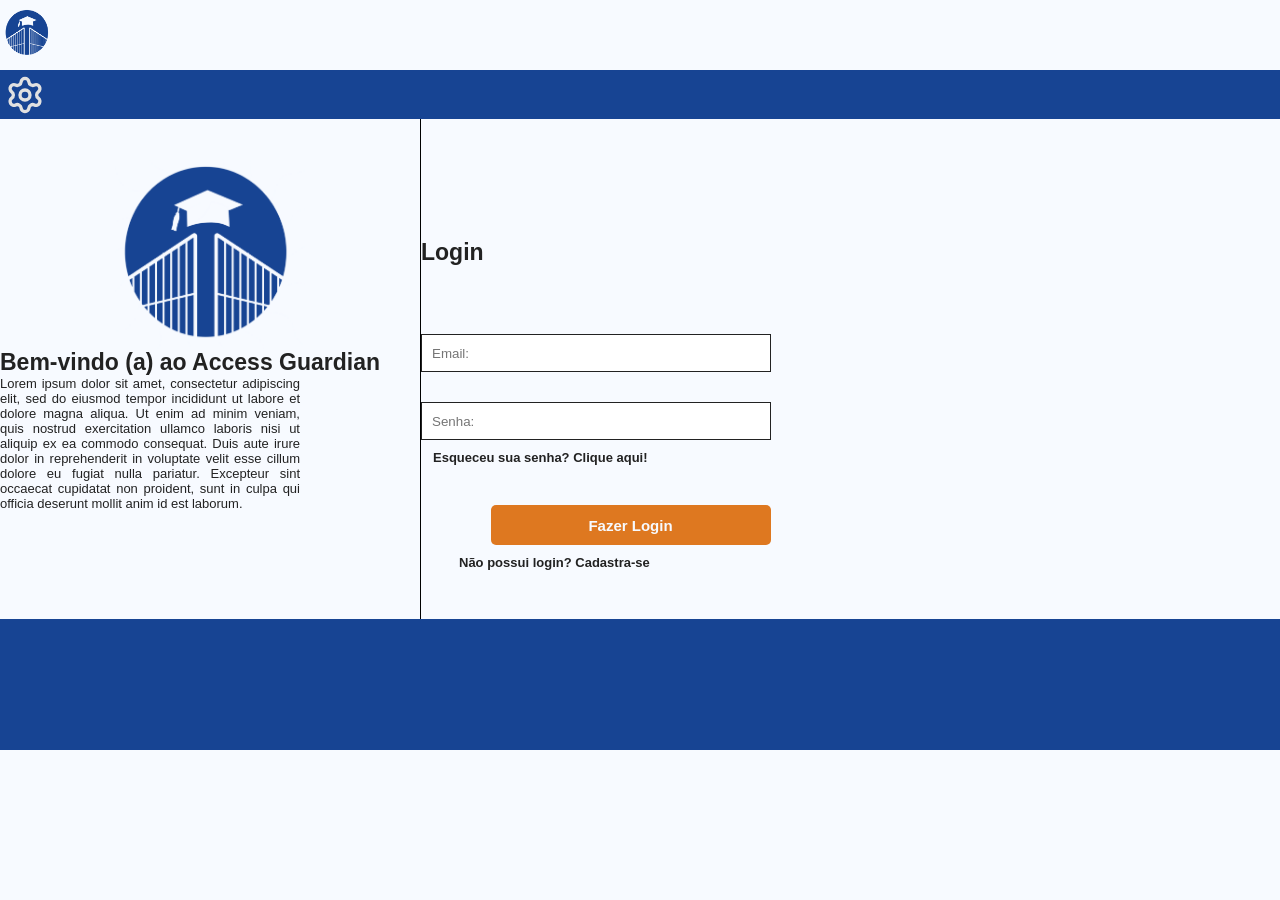
==== paginas/html/inicio.html @ 089315be "Finalizacao da tela de login" ====
<!DOCTYPE html>
<html lang="pt-br">

<head>
    <meta charset="UTF-8">
    <meta name="viewport" content="width=device-width, initial-scale=1.0">
    <title>Início</title>
    <link rel="stylesheet" href="../style/style.css">
</head>

<body>

    <header class="page-header">
        <nav class="menu-header">
            <a href="inicio.html">
                <img src="../../imagens/logos/logo_fundo_branco.png" alt="Logo" class="logo-header">
            </a>
        </nav>
    </header>

    <main class="main-content">
        <button class="settings-main" aria-label="Configurações">

            <svg xmlns="http://www.w3.org/2000/svg" width="40" height="40" viewBox="0 0 24 24" fill="none"
                stroke="#E1E1E1" stroke-width="2" stroke-linecap="round" stroke-linejoin="round"
                class="lucide lucide-settings-icon lucide-settings">
                <path
                    d="M9.671 4.136a2.34 2.34 0 0 1 4.659 0 2.34 2.34 0 0 0 3.319 1.915 2.34 2.34 0 0 1 2.33 4.033 2.34 2.34 0 0 0 0 3.831 2.34 2.34 0 0 1-2.33 4.033 2.34 2.34 0 0 0-3.319 1.915 2.34 2.34 0 0 1-4.659 0 2.34 2.34 0 0 0-3.32-1.915 2.34 2.34 0 0 1-2.33-4.033 2.34 2.34 0 0 0 0-3.831A2.34 2.34 0 0 1 6.35 6.051a2.34 2.34 0 0 0 3.319-1.915" />
                <circle cx="12" cy="12" r="3" />
            </svg>

        </button>

        <section class="content-page">

            <div class="bloco1-content-page">
                <img src="../../imagens/logos/logo_fundo_branco.png" alt="Logo" class="logo-content-page">

                <p class="txt-bemVindo-content-page">Bem-vindo (a) ao Access Guardian</p>

                <p class="txt-introdutivo-content-page">Lorem ipsum dolor sit amet, consectetur adipiscing elit, sed do
                    eiusmod tempor incididunt ut labore et dolore magna aliqua. Ut enim ad minim veniam, quis nostrud
                    exercitation ullamco laboris nisi ut aliquip ex ea commodo consequat. Duis aute irure dolor in
                    reprehenderit in voluptate velit esse cillum dolore eu fugiat nulla pariatur. Excepteur sint
                    occaecat cupidatat non proident, sunt in culpa qui officia deserunt mollit anim id est laborum.</p>
            </div>
            <div class="bloco2-content-page">

                <p class="title-login-content-page">Login</p>

                <form action="../php/classes/loginConfig.php" class="form-login-content-page">
                    <input type="email" id="emailUser" class="input-email-content-page" placeholder="Email:" required>
                    <input type="password" id="senhaUser" class="input-senha-content-page" placeholder="Senha:" required>

                    <p class="txt-esqueceuSenha-content-page">Esqueceu sua senha? <a href="">Clique aqui!</a></p>

                    <input type="submit" class="btn-login-content-page" value="Fazer Login">

                    <p class="txt-cadastrase-content-page">Não possui login? <a href="">Cadastra-se</a></p>
                </form>

            </div>

        </section>
    </main>

    <footer class="page-footer">
        <nav class="menu-footer">
            <div class="bloco1-page-footer">

            </div>
            <div class="bloco2-page-footer">
                
            </div>
            <div class="bloco3-page-footer"></div>
            <div class="bloco4-page-footer"></div>
        </nav>
    </footer>


</body>

</html>
---- paginas/style/style.css ----
* {
    padding: 0;
    margin: 0;
    box-sizing: border-box;
}

body {
    min-height: 100vh;
    display: flex;
    flex-direction: column;
}

.settings-main {
    background-color: transparent;
    border: none;
}

.page-header {
    background-color: #F7FAFF;
    height: 70px;
    align-items: center;
}

.main-content {
    background-color: #174493;
    flex: 1;
    padding-bottom: 100px;
}

.settings-main {
    margin-left: 5px;
    margin-top: 5px;
    width: fit-content;
    cursor: pointer;
}

.menu-header {
    display: flex;
    height: 70px;
    align-items: center;
}

.logo-header {
    height: 50px;
    width: 50px;
    margin-left: 3px;
    cursor: pointer;
}

.content-page {
    height: auto;
    min-height: 500px;
    width: auto;
    min-width: 800px;
    justify-self: center;
    background-color: #F7FAFF;
    display: flex;
}

.bloco1-content-page {
    display: block;
    height: auto;
    width: fit-content;
    min-width: 420px;
    justify-items: center;
    padding-top: 40px;
}

.txt-bemVindo-content-page {
    font-size: 23px;
    font-family: Arial, Helvetica, sans-serif;
    font-weight: 600;
    color: #222222;
}

.txt-introdutivo-content-page {
    text-align: justify;
    font-family: Arial, Helvetica, sans-serif;
    max-width: 300px;
    font-size: 13px;
    color: #222222;
}

.logo-content-page {
    display: flex;
    width: 190px;
    height: 190px;
    margin: 0 auto;
}

.bloco2-content-page {
    border-left: 1px solid black;
    display: block;
    height: auto;
    width: fit-content;
    min-width: 420px;
    justify-items: center;
    align-items: center;
    padding-top: 120px;
}

.form-login-content-page {
    display: flex;
    flex-direction: column;
}

.title-login-content-page {
    font-family: Arial, Helvetica, sans-serif;
    font-size: 23px;
    font-weight: 600;
    color: #222222;
}

.input-email-content-page {
    width: 350px;
    height: 38px;
    border: 1px solid #222222;
    padding-left: 10px;
    margin-top: 68px;
}

.input-senha-content-page {
    width: 350px;
    height: 38px;
    border: 1px solid #222222;
    padding-left: 10px;
    margin-top: 30px;
}

.input-email-content-page:focus,
.input-senha-content-page:focus {
    outline: 1px solid #222222;
}

.txt-esqueceuSenha-content-page {
    font-family: Arial, Helvetica, sans-serif;
    font-weight: 600;
    font-size: 13px;
    color: #222222;
    padding-left: 12px;
    padding-top: 10px;
}

.txt-esqueceuSenha-content-page a {
    color: #222222;
    text-decoration: none;
}

.btn-login-content-page {
    width: 280px;
    margin: 0 auto;
    height: 40px;
    background-color: #DE7820;
    border: none;
    border-radius: 5px;
    color: #F7FAFF;
    font-size: 15px;
    font-weight: 600;
    margin-top: 40px;
    cursor: pointer;
}

.txt-cadastrase-content-page {
    font-family: Arial, Helvetica, sans-serif;
    font-weight: 600;
    font-size: 13px;
    color: #222222;
    padding-left: 38px;
    padding-top: 10px;
}
.txt-cadastrase-content-page a {
    color: #222222;
    text-decoration: none;
}
.page-footer{
    background-color: #F7FAFF;
    height: 150px;
}
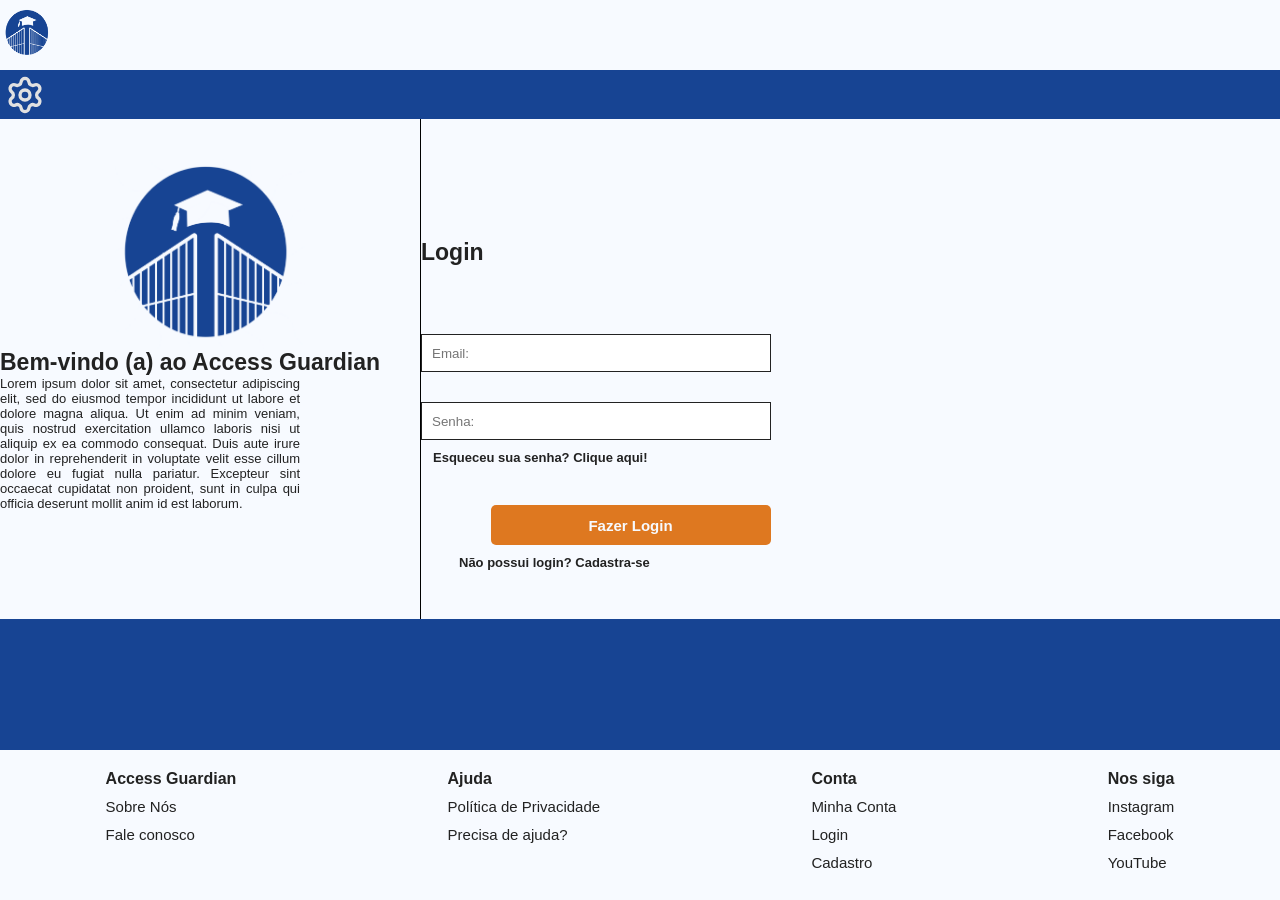
==== commit 2165de5e: "Finalizacao da tela de login" ====
--- a/paginas/html/inicio.html
+++ b/paginas/html/inicio.html
@@ -50,7 +50,8 @@
 
                 <form action="../php/classes/loginConfig.php" class="form-login-content-page">
                     <input type="email" id="emailUser" class="input-email-content-page" placeholder="Email:" required>
-                    <input type="password" id="senhaUser" class="input-senha-content-page" placeholder="Senha:" required>
+                    <input type="password" id="senhaUser" class="input-senha-content-page" placeholder="Senha:"
+                        required>
 
                     <p class="txt-esqueceuSenha-content-page">Esqueceu sua senha? <a href="">Clique aqui!</a></p>
 
@@ -67,13 +68,27 @@
     <footer class="page-footer">
         <nav class="menu-footer">
             <div class="bloco1-page-footer">
-
+                <p class="title-page-footer">Access Guardian</p>
+                <p class="txt-sobreNos-page-footer"><a href="">Sobre Nós</a></p>
+                <p class="txt-faleConosco-page-footer"><a href="">Fale conosco</a></p>
             </div>
             <div class="bloco2-page-footer">
-                
+                <p class="title-page-footer">Ajuda</p>
+                <p class="txt-politica-page-footer"><a href="">Política de Privacidade</a></p>
+                <p class="txt-ajuda-page-footer"><a href="">Precisa de ajuda?</a></p>
             </div>
-            <div class="bloco3-page-footer"></div>
-            <div class="bloco4-page-footer"></div>
+            <div class="bloco3-page-footer">
+                <p class="title-page-footer">Conta</p>
+                <p class="txt-conta-page-footer"><a href="">Minha Conta</a></p>
+                <p class="txt-login-page-footer"><a href="">Login</a></p>
+                <p class="txt-cadastro-page-footer"><a href="">Cadastro</a></p>
+            </div>
+            <div class="bloco4-page-footer">
+                <p class="title-page-footer">Nos siga</p>
+                <p class="txt-instagram-page-footer"><a href="">Instagram</a></p>
+                <p class="txt-facebook-page-footer"><a href="">Facebook</a></p>
+                <p class="txt-youtube-page-footer"><a href="">YouTube</a></p>
+            </div>
         </nav>
     </footer>
 
--- a/paginas/style/style.css
+++ b/paginas/style/style.css
@@ -168,11 +168,75 @@
     padding-left: 38px;
     padding-top: 10px;
 }
+
 .txt-cadastrase-content-page a {
     color: #222222;
     text-decoration: none;
 }
-.page-footer{
+
+.page-footer {
     background-color: #F7FAFF;
     height: 150px;
+
+}
+
+.menu-footer {
+    display: flex;
+    justify-content: space-around;
+
+}
+
+.bloco1-page-footer {
+    display: block;
+    width: fit-content;
+    height: 150px;
+    padding-top: 10px;
+}
+
+.bloco2-page-footer {
+    display: block;
+    width: fit-content;
+    height: 150px;
+    padding-top: 10px;
+}
+
+.bloco3-page-footer {
+    display: block;
+    width: fit-content;
+    height: 150px;
+    padding-top: 10px;
+}
+
+.bloco4-page-footer {
+    display: block;
+    width: fit-content;
+    height: 150px;
+    padding-top: 10px;
+}
+
+.title-page-footer {
+    font-family: Arial, Helvetica, sans-serif;
+    font-weight: 600;
+    color: #222222;
+}
+
+.bloco1-page-footer a,
+.bloco2-page-footer a,
+.bloco3-page-footer a,
+.bloco4-page-footer a {
+    text-decoration: none;
+    color: #222222;
+    font-family: Arial, Helvetica, sans-serif;
+    font-size: 15px;
+    text-align: left;
+}
+
+.page-footer p {
+    padding-top: 10px;
+}
+
+.logo-page-footer {
+    width: 50px;
+    height: 50px;
+    margin-top: 20px;
 }
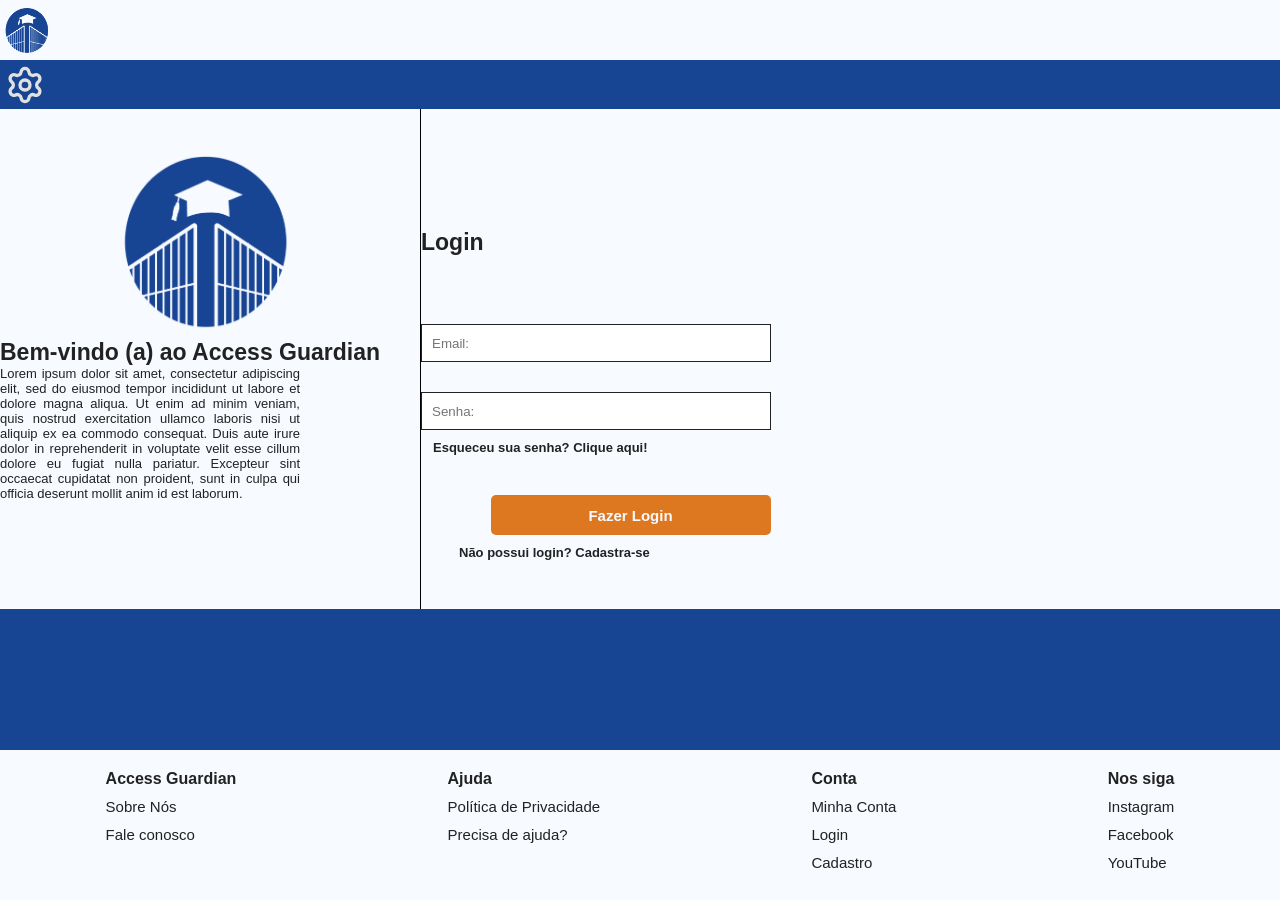
==== commit 9d699f49: "Update inicio.html" ====
--- a/paginas/html/inicio.html
+++ b/paginas/html/inicio.html
@@ -10,6 +10,7 @@
 
 <body>
 
+    <!-- Campo que abriga o menu de cima -->
     <header class="page-header">
         <nav class="menu-header">
             <a href="inicio.html">
@@ -18,7 +19,11 @@
         </nav>
     </header>
 
+    <!-- O main da pagina main-content. Abriga todo o conteudo principal incluindo a parte de configuracao -->
+        
     <main class="main-content">
+
+        <!-- Botao de configuracoes da pagina -->
         <button class="settings-main" aria-label="Configurações">
 
             <svg xmlns="http://www.w3.org/2000/svg" width="40" height="40" viewBox="0 0 24 24" fill="none"
@@ -31,10 +36,16 @@
 
         </button>
 
+        <!-- Este campo content-page abriga todo o conteudo principal exceto a parte de configuracao -->
         <section class="content-page">
 
+            <!-- Este bloco1 é o campo que contem a introducao do site. -->
             <div class="bloco1-content-page">
-                <img src="../../imagens/logos/logo_fundo_branco.png" alt="Logo" class="logo-content-page">
+                <picture>
+                    <source media="(max-width: 510px)" srcset="../../imagens/logos/logo_fundo_azul.png">
+                    <img src="../../imagens/logos/logo_fundo_branco.png" class="logo-content-page" alt="Logo">
+                </picture>
+                
 
                 <p class="txt-bemVindo-content-page">Bem-vindo (a) ao Access Guardian</p>
 
@@ -43,11 +54,16 @@
                     exercitation ullamco laboris nisi ut aliquip ex ea commodo consequat. Duis aute irure dolor in
                     reprehenderit in voluptate velit esse cillum dolore eu fugiat nulla pariatur. Excepteur sint
                     occaecat cupidatat non proident, sunt in culpa qui officia deserunt mollit anim id est laborum.</p>
+
+                    <button class="btn-bloco1-content-page" onclick="location.href = 'login.html'">Ir para o login</button>
             </div>
+
+            <!-- Este é o bloco2 que contem toda a informacao de login do usuario -->
             <div class="bloco2-content-page">
 
                 <p class="title-login-content-page">Login</p>
 
+                <!-- Este é o formulario que abriga os inputs e dereciona o usuario para as proximas etapas -->
                 <form action="../php/classes/loginConfig.php" class="form-login-content-page">
                     <input type="email" id="emailUser" class="input-email-content-page" placeholder="Email:" required>
                     <input type="password" id="senhaUser" class="input-senha-content-page" placeholder="Senha:"
@@ -64,7 +80,9 @@
 
         </section>
     </main>
-
+    <!-- Aqui é onde acaba todo o conteudo principal, main-content e content-page -->
+    
+    <!-- Este é o rodapé do site, tendo um bloco de separacao para cada parte de informacoes -->
     <footer class="page-footer">
         <nav class="menu-footer">
             <div class="bloco1-page-footer">
@@ -95,4 +113,4 @@
 
 </body>
 
-</html>+</html>
--- a/paginas/style/style.css
+++ b/paginas/style/style.css
@@ -17,7 +17,7 @@
 
 .page-header {
     background-color: #F7FAFF;
-    height: 70px;
+    height: 60px;
     align-items: center;
 }
 
@@ -36,7 +36,7 @@
 
 .menu-header {
     display: flex;
-    height: 70px;
+    height: 65px;
     align-items: center;
 }
 
@@ -160,6 +160,21 @@
     cursor: pointer;
 }
 
+.btn-bloco1-content-page {
+    width: 280px;
+    margin: 0 auto;
+    height: 40px;
+    background-color: #DE7820;
+    border: none;
+    border-radius: 5px;
+    color: #F7FAFF;
+    font-size: 15px;
+    font-weight: 600;
+    margin-top: 40px;
+    cursor: pointer;
+    display: none;
+}
+
 .txt-cadastrase-content-page {
     font-family: Arial, Helvetica, sans-serif;
     font-weight: 600;
@@ -174,10 +189,592 @@
     text-decoration: none;
 }
 
+@media (max-width: 900px) {
+    .content-page {
+        max-height: 400px;
+        max-width: 400px;
+    }
+
+    .logo-content-page {
+        width: 120px;
+        height: 120px;
+    }
+
+    .txt-bemVindo-content-page {
+        font-size: 18px;
+    }
+
+    .txt-introdutivo-content-page {
+        font-size: 12px;
+    }
+
+    .title-login-content-page {
+        font-size: 18px;
+    }
+
+    .input-email-content-page {
+        width: 300px;
+        height: 30px;
+    }
+
+    .input-senha-content-page {
+        width: 300px;
+        height: 30px;
+    }
+
+    .txt-esqueceuSenha-content-page {
+        font-size: 12px;
+    }
+
+    .txt-cadastrase-content-page {
+        font-size: 12px;
+    }
+
+    .btn-login-content-page {
+        width: 240px;
+        height: 35px;
+    }
+}
+
+@media (max-width: 840px) {
+    .content-page {
+        height: 400px;
+        width: 400px;
+        min-width: 600px;
+        min-height: 500px;
+    }
+
+    .logo-content-page {
+        width: 100px;
+        height: 100px;
+    }
+
+    .txt-bemVindo-content-page {
+        font-size: 14px;
+    }
+
+    .txt-introdutivo-content-page {
+        font-size: 10px;
+        max-width: 220px;
+    }
+
+    .title-login-content-page {
+        font-size: 14px;
+    }
+
+    .input-email-content-page {
+        width: 200px;
+        height: 30px;
+        margin-top: 30px;
+    }
+
+    .input-senha-content-page {
+        width: 200px;
+        height: 30px;
+        margin-top: 10px;
+    }
+
+    .txt-esqueceuSenha-content-page {
+        font-size: 10px;
+    }
+
+    .txt-cadastrase-content-page {
+        font-size: 10px;
+        padding-left: 15px;
+    }
+
+    .btn-login-content-page {
+        width: 180px;
+        height: 30px;
+        margin-top: 20px;
+    }
+
+    .bloco1-content-page {
+        height: auto;
+        width: fit-content;
+        min-width: 300px;
+    }
+
+    .bloco2-content-page {
+        height: auto;
+        width: fit-content;
+        min-width: 300px;
+        padding-top: 80px;
+    }
+}
+
+@media (max-width: 650px) {
+    .content-page {
+        height: 300px;
+        width: 300px;
+        min-width: 500px;
+        min-height: 400px;
+    }
+
+    .logo-content-page {
+        width: 80px;
+        height: 80px;
+    }
+
+    .txt-bemVindo-content-page {
+        font-size: 12px;
+    }
+
+    .txt-introdutivo-content-page {
+        font-size: 8px;
+        max-width: 190px;
+    }
+
+    .title-login-content-page {
+        font-size: 12px;
+    }
+
+    .input-email-content-page {
+        width: 170px;
+        height: 25px;
+    }
+
+    .input-senha-content-page {
+        width: 170px;
+        height: 25px;
+    }
+
+    .txt-esqueceuSenha-content-page {
+        font-size: 8px;
+    }
+
+    .txt-cadastrase-content-page {
+        font-size: 8px;
+        padding-left: 15px;
+    }
+
+    .btn-login-content-page {
+        width: 150px;
+        height: 25px;
+        font-size: 12px;
+    }
+
+    .bloco1-content-page {
+        height: auto;
+        width: fit-content;
+        min-width: 250px;
+    }
+
+    .bloco2-content-page {
+        height: auto;
+        width: fit-content;
+        min-width: 250px;
+        padding-top: 80px;
+    }
+}
+
+@media (max-width: 510px) {
+    .page-header{
+            height: 30px;
+    }
+    .menu-header{
+        display: none;
+    }
+    .content-page {
+        height: 300px;
+        width: 300px;
+        min-width: 300px;
+        min-height: 400px;
+        background-color: transparent;
+    }
+
+    .logo-content-page {
+        width: 80px;
+        height: 80px;
+    }
+
+    .txt-bemVindo-content-page {
+        font-size: 18px;
+        color: #F7FAFF;
+    }
+
+    .txt-introdutivo-content-page {
+        font-size: 14px;
+        max-width: 300px;
+        color: #F7FAFF;
+        ;
+    }
+
+    .title-login-content-page {
+        display: none;
+    }
+
+    .input-email-content-page {
+        display: none;
+    }
+
+    .input-senha-content-page {
+        display: none;
+    }
+
+    .txt-esqueceuSenha-content-page {
+        display: none;
+    }
+
+    .txt-cadastrase-content-page {
+        display: none;
+    }
+
+    .btn-login-content-page {
+        display: none;
+    }
+
+    .bloco1-content-page {
+        display: block;
+        height: auto;
+        width: 100%;
+        justify-items: center;
+    }
+
+    .bloco2-content-page {
+        display: none;
+    }
+
+    .btn-bloco1-content-page {
+        width: 280px;
+        margin: 0 auto;
+        height: 40px;
+        background-color: #DE7820;
+        border: none;
+        border-radius: 5px;
+        color: #F7FAFF;
+        font-size: 15px;
+        font-weight: 600;
+        margin-top: 40px;
+        cursor: pointer;
+        display: flex;
+        justify-content: center;
+        align-items: center;
+    }
+}
+
+@media (max-width: 320px) {
+    .content-page {
+        height: 300px;
+        width: 100%;
+        min-width: 200px;
+        min-height: 400px;
+        background-color: transparent;
+    }
+
+    .logo-content-page {
+        width: 80px;
+        height: 80px;
+    }
+
+    .txt-bemVindo-content-page {
+        font-size: 15px;
+        color: #F7FAFF;
+    }
+
+    .txt-introdutivo-content-page {
+        font-size: 12px;
+        max-width: 240px;
+        color: #F7FAFF;
+        ;
+    }
+
+    .title-login-content-page {
+        display: none;
+    }
+
+    .input-email-content-page {
+        display: none;
+    }
+
+    .input-senha-content-page {
+        display: none;
+    }
+
+    .txt-esqueceuSenha-content-page {
+        display: none;
+    }
+
+    .txt-cadastrase-content-page {
+        display: none;
+    }
+
+    .btn-login-content-page {
+        display: none;
+    }
+
+    .bloco1-content-page {
+        display: block;
+        height: auto;
+        width: 100%;
+        justify-items: center;
+        min-width: fit-content;
+    }
+
+    .bloco2-content-page {
+        display: none;
+    }
+
+    .btn-bloco1-content-page {
+        width: 240px;
+        margin: 0 auto;
+        height: 40px;
+        background-color: #DE7820;
+        border: none;
+        border-radius: 5px;
+        color: #F7FAFF;
+        font-size: 15px;
+        font-weight: 600;
+        margin-top: 40px;
+        cursor: pointer;
+        display: flex;
+        justify-content: center;
+        align-items: center;
+    }
+}
+
+@media (max-width: 270px) {
+    .content-page {
+        height: 300px;
+        width: 200px;
+        min-width: 180px;
+        min-height: 200px;
+        background-color: transparent;
+    }
+
+    .logo-content-page {
+        width: 80px;
+        height: 80px;
+    }
+
+    .txt-bemVindo-content-page {
+        font-size: 13px;
+        color: #F7FAFF;
+    }
+
+    .txt-introdutivo-content-page {
+        font-size: 10px;
+        max-width: 210px;
+        color: #F7FAFF;
+        ;
+    }
+
+    .title-login-content-page {
+        display: none;
+    }
+
+    .input-email-content-page {
+        display: none;
+    }
+
+    .input-senha-content-page {
+        display: none;
+    }
+
+    .txt-esqueceuSenha-content-page {
+        display: none;
+    }
+
+    .txt-cadastrase-content-page {
+        display: none;
+    }
+
+    .btn-login-content-page {
+        display: none;
+    }
+
+    .bloco1-content-page {
+        display: block;
+        height: auto;
+        width: 100%;
+        display: block;
+
+        min-width: fit-content;
+    }
+
+    .bloco2-content-page {
+        display: none;
+    }
+
+    .btn-bloco1-content-page {
+        width: 210px;
+        margin: 0 auto;
+        height: 40px;
+        background-color: #DE7820;
+        border: none;
+        border-radius: 5px;
+        color: #F7FAFF;
+        font-size: 15px;
+        font-weight: 600;
+        margin-top: 40px;
+        cursor: pointer;
+        display: flex;
+        justify-content: center;
+        align-items: center;
+    }
+}
+
+@media (max-width: 240px) {
+    .content-page {
+        height: 300px;
+        width: 200px;
+        min-width: 180px;
+        min-height: 200px;
+        background-color: transparent;
+    }
+
+    .logo-content-page {
+        width: 80px;
+        height: 80px;
+    }
+
+    .txt-bemVindo-content-page {
+        font-size: 11px;
+        color: #F7FAFF;
+    }
+
+    .txt-introdutivo-content-page {
+        font-size: 10px;
+        max-width: 180px;
+        color: #F7FAFF;
+        ;
+    }
+
+    .title-login-content-page {
+        display: none;
+    }
+
+    .input-email-content-page {
+        display: none;
+    }
+
+    .input-senha-content-page {
+        display: none;
+    }
+
+    .txt-esqueceuSenha-content-page {
+        display: none;
+    }
+
+    .txt-cadastrase-content-page {
+        display: none;
+    }
+
+    .btn-login-content-page {
+        display: none;
+    }
+
+    .bloco1-content-page {
+        display: block;
+        height: auto;
+        width: 100%;
+        display: block;
+
+        min-width: fit-content;
+    }
+
+    .bloco2-content-page {
+        display: none;
+    }
+
+    .btn-bloco1-content-page {
+        width: 180px;
+        margin: 0 auto;
+        height: 40px;
+        background-color: #DE7820;
+        border: none;
+        border-radius: 5px;
+        color: #F7FAFF;
+        font-size: 15px;
+        font-weight: 600;
+        margin-top: 40px;
+        cursor: pointer;
+        display: flex;
+        justify-content: center;
+        align-items: center;
+    }
+}
+@media (max-width: 200px) {
+    .content-page {
+        height: 300px;
+        width: 100%;
+        min-width: 150px;
+        min-height: 200px;
+        background-color: transparent;
+    }
+
+    .logo-content-page {
+        width: 70px;
+        height: 70px;
+    }
+
+    .txt-bemVindo-content-page {
+        font-size: 9px;
+        color: #F7FAFF;
+    }
+
+    .txt-introdutivo-content-page {
+        font-size: 8px;
+        max-width: 150px;
+        color: #F7FAFF;
+        ;
+    }
+
+    .title-login-content-page {
+        display: none;
+    }
+
+    .input-email-content-page {
+        display: none;
+    }
+
+    .input-senha-content-page {
+        display: none;
+    }
+
+    .txt-esqueceuSenha-content-page {
+        display: none;
+    }
+
+    .txt-cadastrase-content-page {
+        display: none;
+    }
+
+    .btn-login-content-page {
+        display: none;
+    }
+
+    .bloco1-content-page {
+        display: block;
+        height: auto;
+        width: 100%;
+        min-width: fit-content;
+    }
+
+    .bloco2-content-page {
+        display: none;
+    }
+
+    .btn-bloco1-content-page {
+        width: 150px;
+        margin: 0 auto;
+        height: 30px;
+        background-color: #DE7820;
+        border: none;
+        border-radius: 5px;
+        color: #F7FAFF;
+        font-size: 13px;
+        font-weight: 600;
+        margin-top: 40px;
+        cursor: pointer;
+        display: flex;
+        justify-content: center;
+        align-items: center;
+    }
+}
 .page-footer {
     background-color: #F7FAFF;
     height: 150px;
-
 }
 
 .menu-footer {
@@ -239,4 +836,127 @@
     width: 50px;
     height: 50px;
     margin-top: 20px;
+}
+
+@media (max-width: 670px) {
+    .page-footer {
+        height: 100px;
+    }
+
+    .bloco1-page-footer,
+    .bloco2-page-footer,
+    .bloco3-page-footer,
+    .bloco4-page-footer {
+        height: 100px;
+    }
+
+    .bloco1-page-footer a,
+    .bloco2-page-footer a,
+    .bloco3-page-footer a,
+    .bloco4-page-footer a {
+        font-size: 12px;
+    }
+
+    .bloco1-page-footer p,
+    .bloco2-page-footer p,
+    .bloco3-page-footer p,
+    .bloco4-page-footer p {
+        font-size: 13px;
+        padding-top: 5px;
+    }
+}
+
+@media (max-width: 450px) {
+    .page-footer {
+        height: 100px;
+    }
+
+    .bloco1-page-footer,
+    .bloco2-page-footer,
+    .bloco3-page-footer,
+    .bloco4-page-footer {
+        height: 100px;
+    }
+
+    .bloco1-page-footer a,
+    .bloco2-page-footer a,
+    .bloco3-page-footer a,
+    .bloco4-page-footer a {
+        font-size: 10px;
+    }
+
+    .bloco1-page-footer p,
+    .bloco2-page-footer p,
+    .bloco3-page-footer p,
+    .bloco4-page-footer p {
+        font-size: 10px;
+        padding-top: 5px;
+    }
+}
+
+@media (max-width: 280px) {
+    .page-footer {
+        height: 100px;
+    }
+
+    .bloco1-page-footer,
+    .bloco2-page-footer,
+    .bloco3-page-footer,
+    .bloco4-page-footer {
+        height: 100px;
+    }
+
+    .bloco1-page-footer a,
+    .bloco2-page-footer a,
+    .bloco3-page-footer a,
+    .bloco4-page-footer a {
+        font-size: 6px;
+    }
+
+    .bloco1-page-footer p,
+    .bloco2-page-footer p,
+    .bloco3-page-footer p,
+    .bloco4-page-footer p {
+        font-size: 8px;
+        padding-top: 5px;
+    }
+}
+.campo-content-aluno {
+    display: flex;
+    flex-direction: column;
+    width: 100%;
+    min-width: fit-content;
+    align-items: center;
+    justify-content: center;
+    gap: 30px;
+}
+.campos-aluno-content{
+    display: flex;
+    flex-direction: column;
+    justify-content: start;
+    width: 100%;
+    color: #F7FAFF;
+    font-family: Arial, Helvetica, sans-serif;
+    font-size: 13px;
+}
+.campos-aluno-content div{
+    border-bottom: 1px solid #F7FAFF;
+    margin-bottom: 15px;
+    padding-left: 6px;
+}
+.campo-buttons-aluno-content{
+    display: flex;
+    flex-direction: column;
+    gap: 20px;
+}
+.campo-buttons-aluno-content button{
+    width: 180px;
+    height: 30px;
+    background-color: #DE7820;
+    border: none;
+    border-radius: 5px;
+    color: #F7FAFF;
+    font-size: 13px;
+    font-weight: 600;
+    cursor: pointer;
 }
